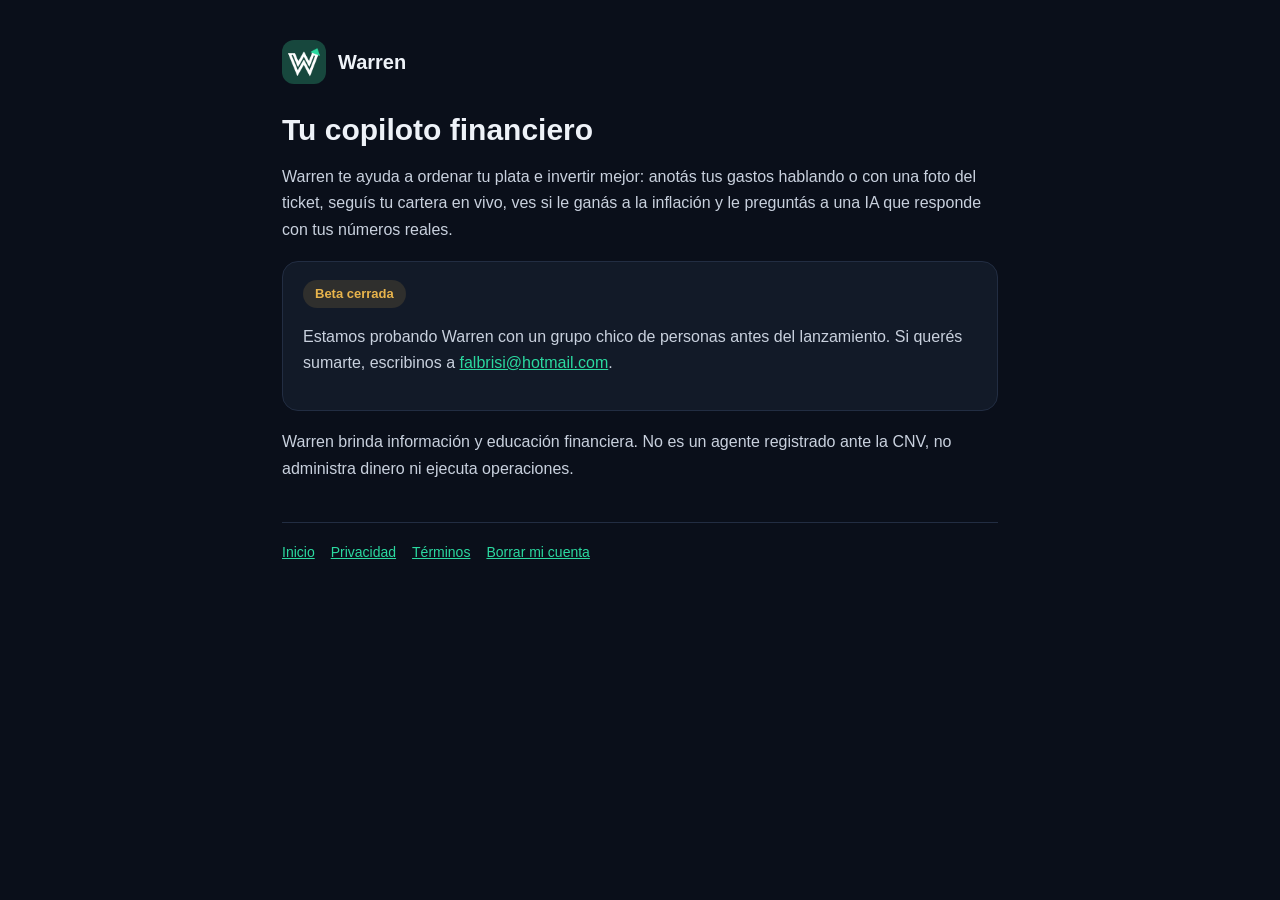
==== index.html @ 9d0510fd "Add files via upload" ====
<!DOCTYPE html>
<html lang="es-AR"><head><meta charset="utf-8"><meta name="viewport" content="width=device-width,initial-scale=1">
<title>Tu copiloto financiero · Warren</title><link rel="icon" href="icono.png"><link rel="stylesheet" href="estilo.css"></head>
<body><main><header><img src="icono.png" alt=""><a href="index.html">Warren</a></header>
<h1>Tu copiloto financiero</h1>
<p>Warren te ayuda a ordenar tu plata e invertir mejor: anotás tus gastos hablando o con una foto del ticket, seguís tu cartera en vivo, ves si le ganás a la inflación y le preguntás a una IA que responde con tus números reales.</p>
<div class="caja"><span class="chip">Beta cerrada</span><p>Estamos probando Warren con un grupo chico de personas antes del lanzamiento. Si querés sumarte, escribinos a <a href="mailto:falbrisi@hotmail.com">falbrisi@hotmail.com</a>.</p></div>
<p>Warren brinda información y educación financiera. No es un agente registrado ante la CNV, no administra dinero ni ejecuta operaciones.</p>
<nav><a href="index.html">Inicio</a><a href="privacidad.html">Privacidad</a><a href="terminos.html">Términos</a><a href="borrar-cuenta.html">Borrar mi cuenta</a></nav>
</main></body></html>
---- estilo.css ----
:root{--fondo:#0A0F1A;--sup:#121A28;--borde:#222D42;--texto:#EEF2F8;--gris:#97A1B4;--menta:#2BD9A0;--oro:#E8B44C}
*{box-sizing:border-box}body{margin:0;background:var(--fondo);color:var(--texto);font:16px/1.65 -apple-system,BlinkMacSystemFont,"Segoe UI",Roboto,sans-serif}
main{max-width:760px;margin:0 auto;padding:40px 22px 80px}
header{display:flex;align-items:center;gap:12px;margin-bottom:28px}header img{width:44px;height:44px;border-radius:12px}
header a{color:var(--texto);text-decoration:none;font-weight:800;font-size:20px}
h1{font-size:30px;line-height:1.2;margin:0 0 6px}h2{font-size:19px;margin:32px 0 8px}p,li{color:#C9D1DE}
a{color:var(--menta)}.chip{display:inline-block;background:#E8B44C22;color:var(--oro);border-radius:20px;padding:3px 12px;font-size:13px;font-weight:700}
.caja{background:var(--sup);border:1px solid var(--borde);border-radius:16px;padding:18px 20px;margin:18px 0}
nav{margin-top:40px;padding-top:18px;border-top:1px solid var(--borde);font-size:14px;color:var(--gris)}nav a{margin-right:16px}
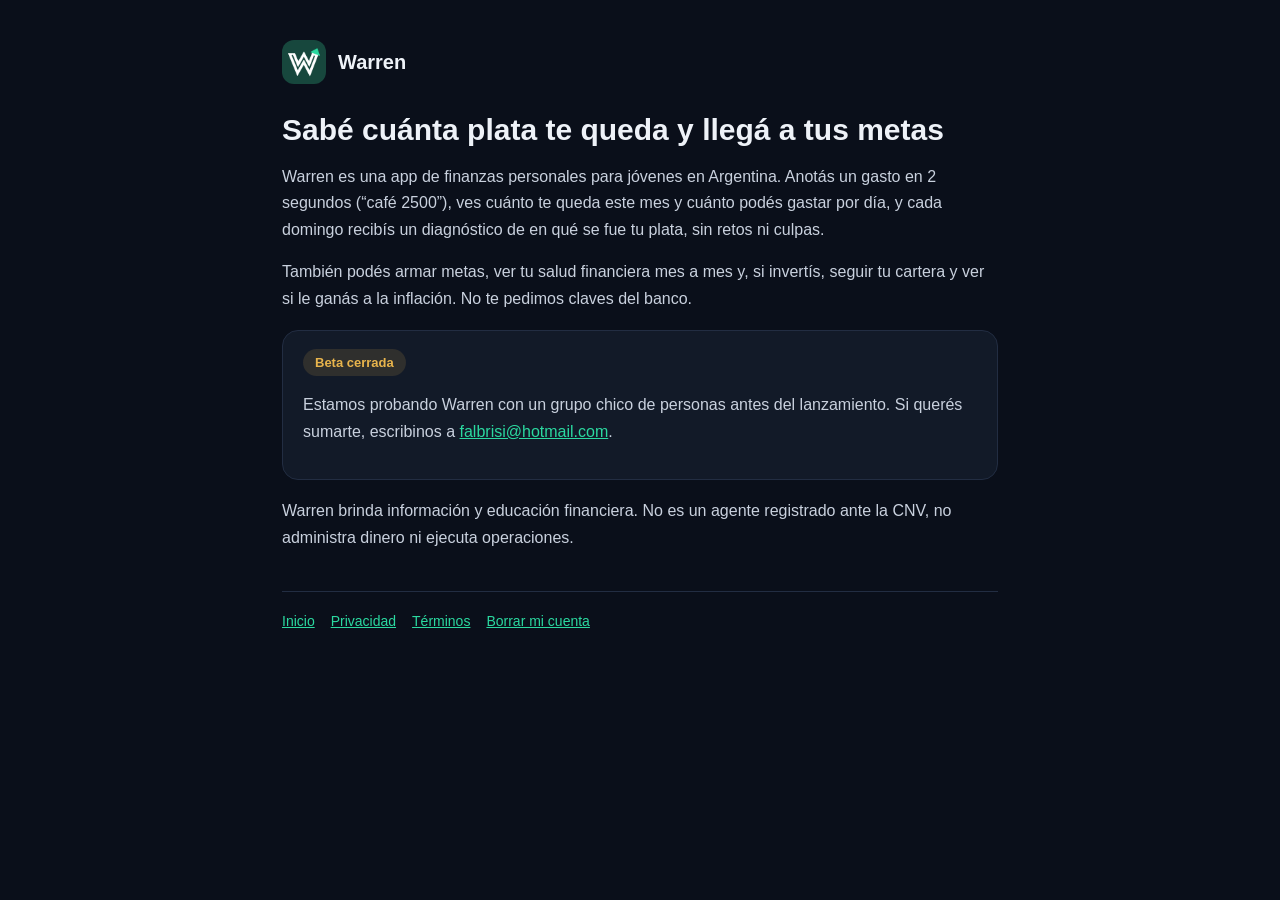
==== commit 84206e64: "Actualiza textos: nuevo mensaje y datos de salud financiera" ====
--- a/index.html
+++ b/index.html
@@ -1,9 +1,10 @@
 <!DOCTYPE html>
 <html lang="es-AR"><head><meta charset="utf-8"><meta name="viewport" content="width=device-width,initial-scale=1">
-<title>Tu copiloto financiero · Warren</title><link rel="icon" href="icono.png"><link rel="stylesheet" href="estilo.css"></head>
+<title>Warren · Sabé cuánta plata te queda</title><link rel="icon" href="icono.png"><link rel="stylesheet" href="estilo.css"></head>
 <body><main><header><img src="icono.png" alt=""><a href="index.html">Warren</a></header>
-<h1>Tu copiloto financiero</h1>
-<p>Warren te ayuda a ordenar tu plata e invertir mejor: anotás tus gastos hablando o con una foto del ticket, seguís tu cartera en vivo, ves si le ganás a la inflación y le preguntás a una IA que responde con tus números reales.</p>
+<h1>Sabé cuánta plata te queda y llegá a tus metas</h1>
+<p>Warren es una app de finanzas personales para jóvenes en Argentina. Anotás un gasto en 2 segundos (“café 2500”), ves cuánto te queda este mes y cuánto podés gastar por día, y cada domingo recibís un diagnóstico de en qué se fue tu plata, sin retos ni culpas.</p>
+<p>También podés armar metas, ver tu salud financiera mes a mes y, si invertís, seguir tu cartera y ver si le ganás a la inflación. No te pedimos claves del banco.</p>
 <div class="caja"><span class="chip">Beta cerrada</span><p>Estamos probando Warren con un grupo chico de personas antes del lanzamiento. Si querés sumarte, escribinos a <a href="mailto:falbrisi@hotmail.com">falbrisi@hotmail.com</a>.</p></div>
 <p>Warren brinda información y educación financiera. No es un agente registrado ante la CNV, no administra dinero ni ejecuta operaciones.</p>
 <nav><a href="index.html">Inicio</a><a href="privacidad.html">Privacidad</a><a href="terminos.html">Términos</a><a href="borrar-cuenta.html">Borrar mi cuenta</a></nav>
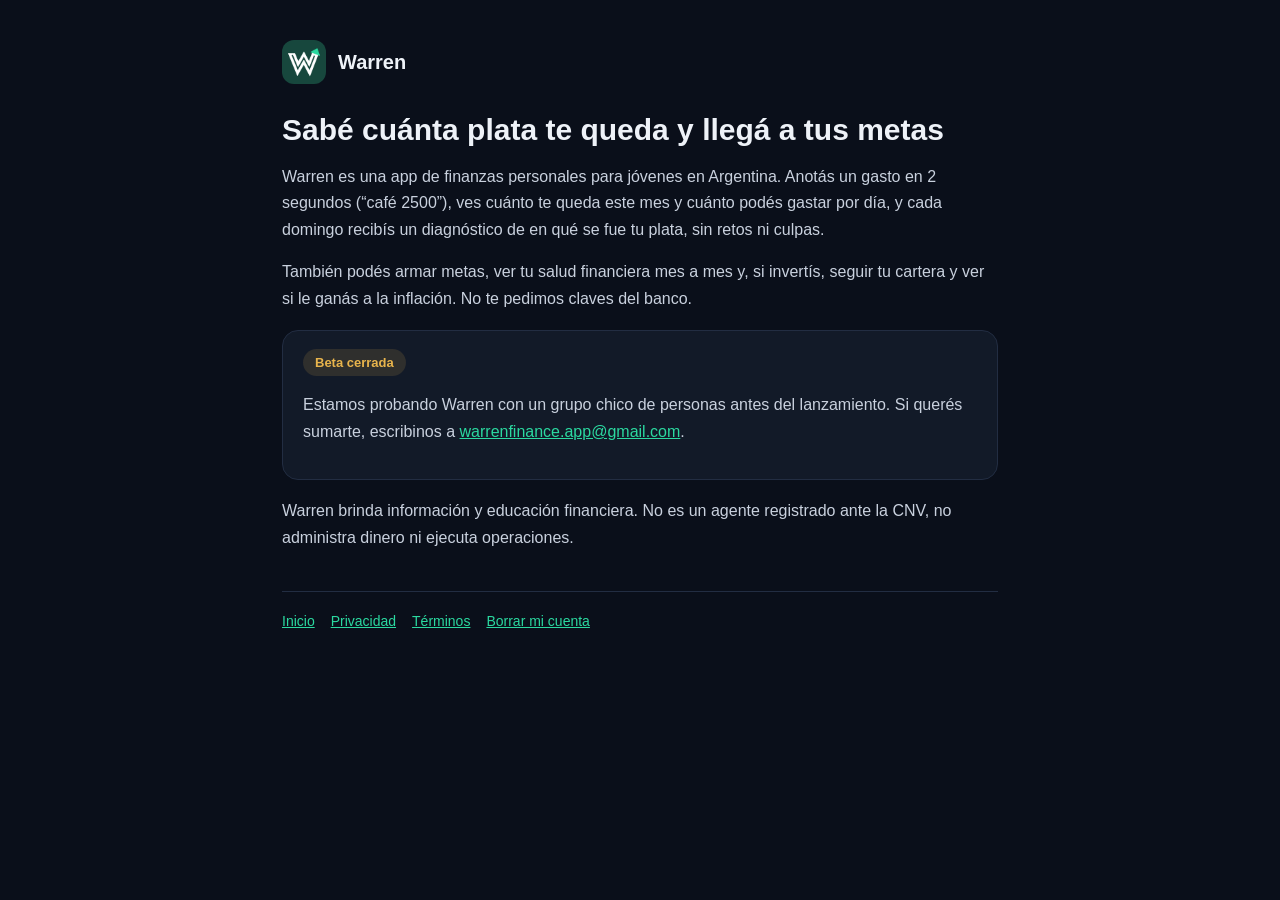
==== commit cf360ada: "Mail de contacto de Warren" ====
--- a/index.html
+++ b/index.html
@@ -5,7 +5,7 @@
 <h1>Sabé cuánta plata te queda y llegá a tus metas</h1>
 <p>Warren es una app de finanzas personales para jóvenes en Argentina. Anotás un gasto en 2 segundos (“café 2500”), ves cuánto te queda este mes y cuánto podés gastar por día, y cada domingo recibís un diagnóstico de en qué se fue tu plata, sin retos ni culpas.</p>
 <p>También podés armar metas, ver tu salud financiera mes a mes y, si invertís, seguir tu cartera y ver si le ganás a la inflación. No te pedimos claves del banco.</p>
-<div class="caja"><span class="chip">Beta cerrada</span><p>Estamos probando Warren con un grupo chico de personas antes del lanzamiento. Si querés sumarte, escribinos a <a href="mailto:falbrisi@hotmail.com">falbrisi@hotmail.com</a>.</p></div>
+<div class="caja"><span class="chip">Beta cerrada</span><p>Estamos probando Warren con un grupo chico de personas antes del lanzamiento. Si querés sumarte, escribinos a <a href="mailto:warrenfinance.app@gmail.com">warrenfinance.app@gmail.com</a>.</p></div>
 <p>Warren brinda información y educación financiera. No es un agente registrado ante la CNV, no administra dinero ni ejecuta operaciones.</p>
 <nav><a href="index.html">Inicio</a><a href="privacidad.html">Privacidad</a><a href="terminos.html">Términos</a><a href="borrar-cuenta.html">Borrar mi cuenta</a></nav>
 </main></body></html>
